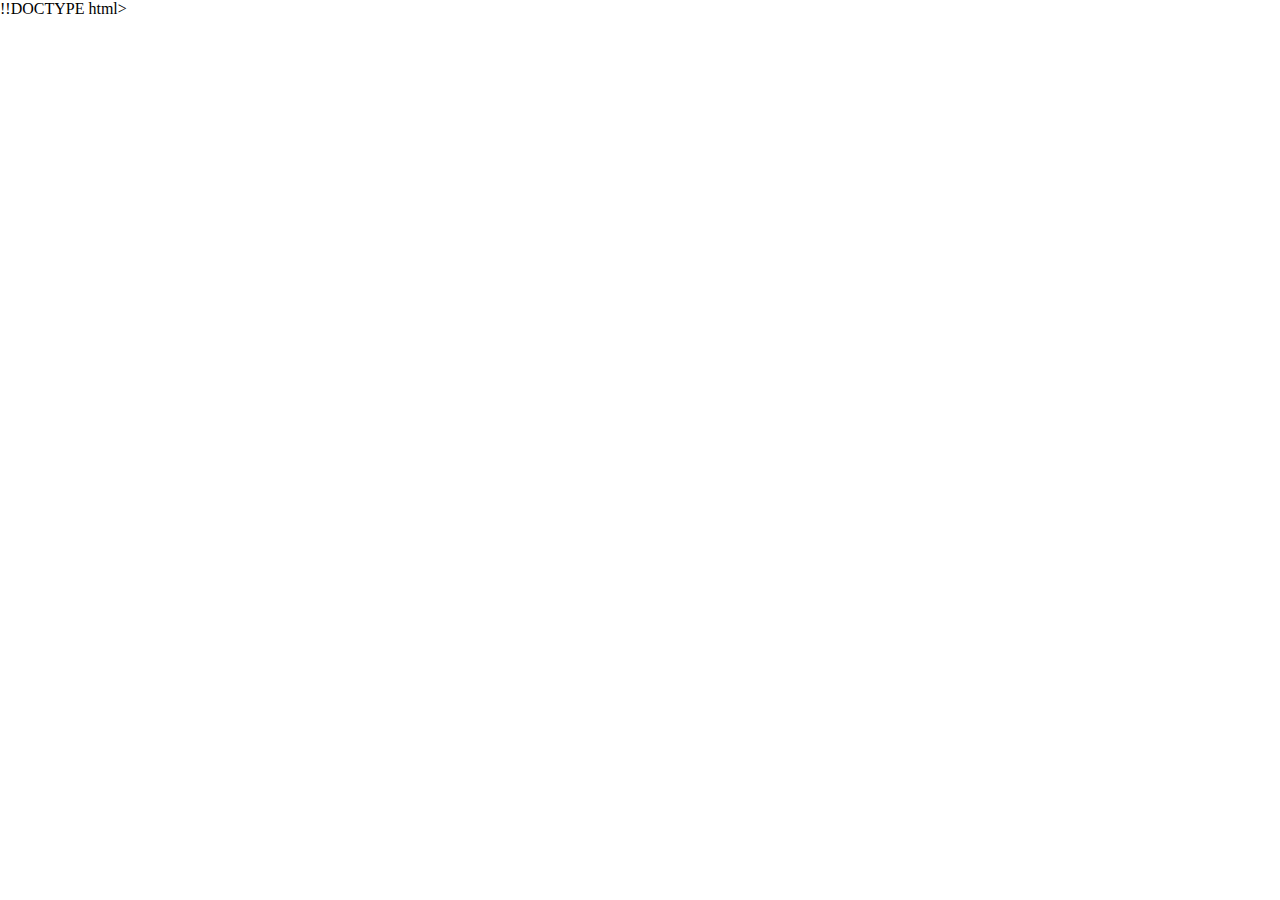
==== img-zoom-in-out/index.html @ 1b31053d "js practice" ====
!!DOCTYPE html>
<html lang="en">

<head>
    <meta charset="UTF-8">
    <meta http-equiv="X-UA-Compatible" content="IE=edge">
    <meta name="viewport" content="width=device-width, initial-scale=1.0">
    <title>Image zoom in-out feature using javascript</title>
    <link rel="stylesheet" href="style.css">
</head>

<body>

    <header id="header">
        <div class="container">
            <div class="card">
                <img src="" alt="">
            </div>
            <div class="card">
                <img src="" alt="">
            </div>
            <div class="card">
                <img src="" alt="">
            </div>
        </div>
    </header>
    <!-- ---------- javascript-----------  -->
    <script src="script.js"></script>
</body>

</html>
---- img-zoom-in-out/style.css ----
/* -------- css reset -----------  */

* {
    margin: 0;
    padding: 0;
    box-sizing: border-box;
}


/* --------header ----------- */

#header {
    width: 100%;
}

#header .container {
    width: 90%;
    margin: auto;
}
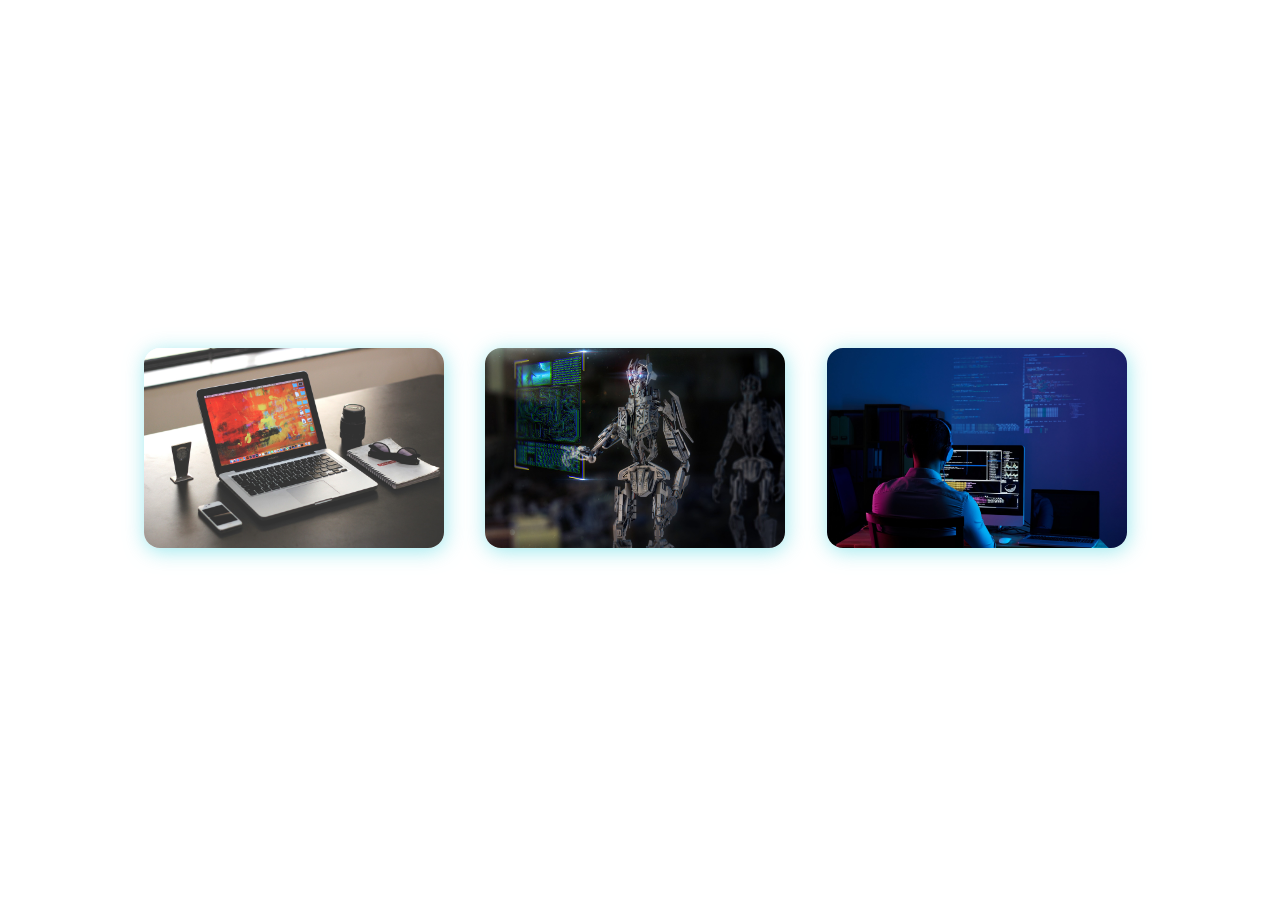
==== commit a7719de3: "image zoom in out project complete" ====
--- a/img-zoom-in-out/index.html
+++ b/img-zoom-in-out/index.html
@@ -1,4 +1,4 @@
-!!DOCTYPE html>
+<!DOCTYPE html>
 <html lang="en">
 
 <head>
@@ -10,22 +10,22 @@
 </head>
 
 <body>
-
     <header id="header">
         <div class="container">
             <div class="card">
-                <img src="" alt="">
+                <img src="./img/1.jpg" alt="" id="img-one">
             </div>
             <div class="card">
-                <img src="" alt="">
+                <img src="./img/2.jpg" alt="" id="img-two">
             </div>
             <div class="card">
-                <img src="" alt="">
+                <img src="./img/3.jpg" alt="" id="img-three">
             </div>
         </div>
     </header>
     <!-- ---------- javascript-----------  -->
     <script src="script.js"></script>
+
 </body>
 
 </html>--- a/img-zoom-in-out/style.css
+++ b/img-zoom-in-out/style.css
@@ -11,9 +11,27 @@
 
 #header {
     width: 100%;
+    height: 100vh;
 }
 
 #header .container {
-    width: 90%;
+    width: 80%;
+    height: 100%;
     margin: auto;
+    display: flex;
+    justify-content: center;
+    align-items: center;
+}
+
+#header .container .card {
+    width: 100%;
+    margin: 1rem;
+}
+
+#header .container .card img {
+    width: 300px;
+    height: 200px;
+    cursor: pointer;
+    border-radius: 1rem;
+    box-shadow: 1px 3px 20px rgba(101, 220, 228, 0.651);
 }